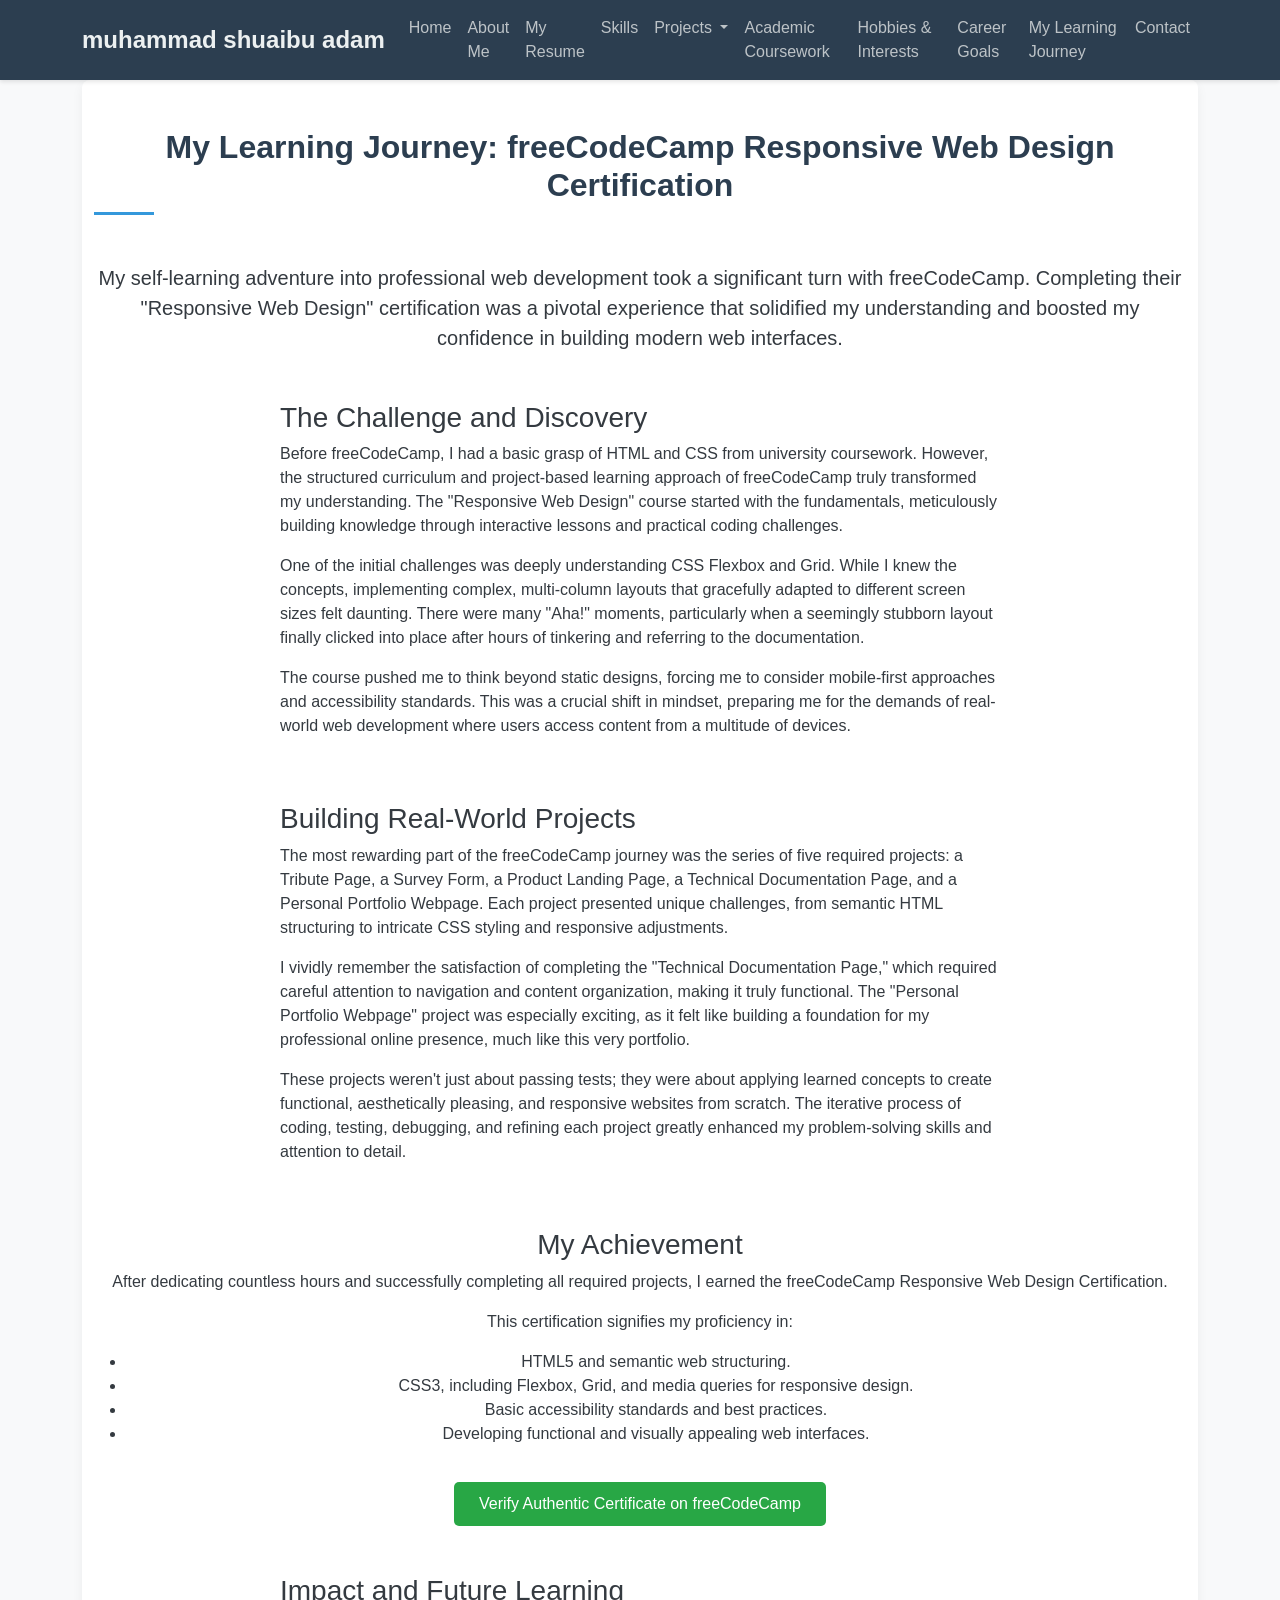
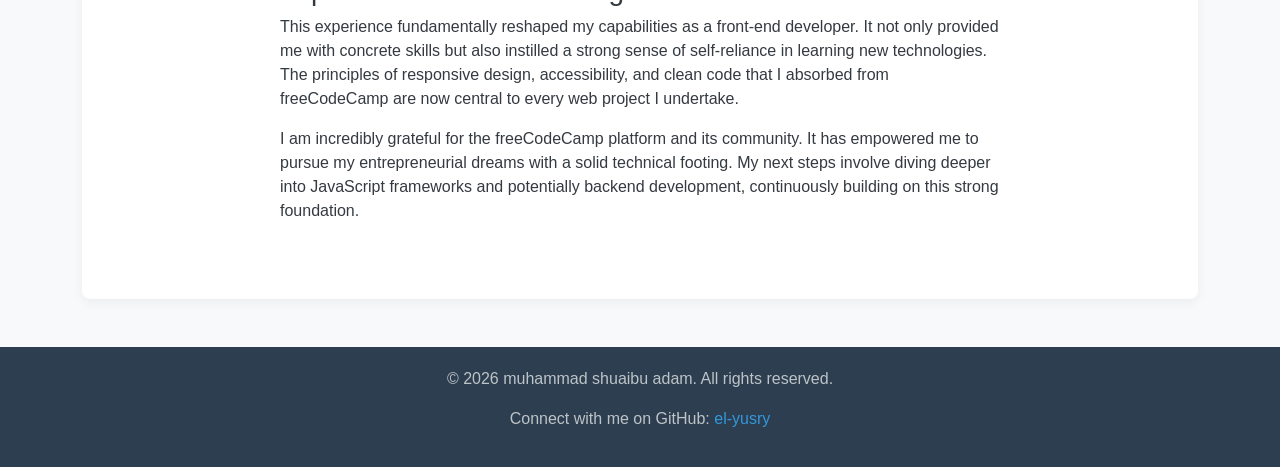
==== fcc_journey.html @ f3f06081 "Add files via upload" ====
<!DOCTYPE html>
<html lang="en">
<head>
    <meta charset="UTF-8">
    <meta name="viewport" content="width=device-width, initial-scale=1.0">
    <title>muhammad shuaibu adam - Portfolio</title>
    <!-- Bootstrap 5 CSS CDN -->
    <link href="https://cdn.jsdelivr.net/npm/bootstrap@5.3.3/dist/css/bootstrap.min.css" rel="stylesheet" integrity="sha384-QWTKZyjpPEjISv5WaRU9OFeRpok6YctnYmDr5pNlyT2bRjXh0JMhjY6hW+ALEwIH" crossorigin="anonymous">
    <link rel="stylesheet" href="style.css">
    <script src="script.js" defer></script>
</head>
<body>
    <nav class="navbar navbar-expand-lg navbar-dark fixed-top">
        <div class="container">
            <a class="navbar-brand" href="index.html">muhammad shuaibu adam</a>
            <button class="navbar-toggler" type="button" data-bs-toggle="collapse" data-bs-target="#navbarNav" aria-controls="navbarNav" aria-expanded="false" aria-label="Toggle navigation">
                <span class="navbar-toggler-icon"></span>
            </button>
            <div class="collapse navbar-collapse" id="navbarNav">
                <ul class="navbar-nav ms-auto">
                    <li class="nav-item">
                        <a class="nav-link" href="index.html">Home</a>
                    </li>
                    <li class="nav-item">
                        <a class="nav-link" href="about.html">About Me</a>
                    </li>
                    <li class="nav-item">
                        <a class="nav-link" href="resume.html">My Resume</a>
                    </li>
                    <li class="nav-item">
                        <a class="nav-link" href="skills.html">Skills</a>
                    </li>
                    <li class="nav-item dropdown">
                        <a class="nav-link dropdown-toggle" href="#" id="navbarDropdownProjects" role="button" data-bs-toggle="dropdown" aria-expanded="false">
                            Projects
                        </a>
                        <ul class="dropdown-menu dropdown-menu-dark" aria-labelledby="navbarDropdownProjects">
                            <li><a class="dropdown-item" href="project_1.html">Web Blog Platform</a></li>
                            <li><a class="dropdown-item" href="project_2.html">E-commerce Prototype</a></li>
                        </ul>
                    </li>
                    <li class="nav-item">
                        <a class="nav-link" href="coursework.html">Academic Coursework</a>
                    </li>
                    <li class="nav-item">
                        <a class="nav-link" href="hobbies.html">Hobbies & Interests</a>
                    </li>
                    <li class="nav-item">
                        <a class="nav-link" href="goals.html">Career Goals</a>
                    </li>
                    <li class="nav-item">
                        <a class="nav-link" href="fcc_journey.html">My Learning Journey</a>
                    </li>
                    <li class="nav-item">
                        <a class="nav-link" href="contact.html">Contact</a>
                    </li>
                </ul>
            </div>
        </div>
    </nav>

    <main class="container mt-4">
        <section id="fcc-journey-intro" class="container pt-5">
    <h2 class="text-center mb-5">My Learning Journey: freeCodeCamp Responsive Web Design Certification</h2>
    <p class="lead text-center mb-5">My self-learning adventure into professional web development took a significant turn with freeCodeCamp. Completing their "Responsive Web Design" certification was a pivotal experience that solidified my understanding and boosted my confidence in building modern web interfaces.</p>

    <div class="row featurette align-items-center mb-5">
        <div class="col-lg-8 mx-auto">
            <h3 class="featurette-heading">The Challenge and Discovery</h3>
            <p>Before freeCodeCamp, I had a basic grasp of HTML and CSS from university coursework. However, the structured curriculum and project-based learning approach of freeCodeCamp truly transformed my understanding. The "Responsive Web Design" course started with the fundamentals, meticulously building knowledge through interactive lessons and practical coding challenges.</p>
            <p>One of the initial challenges was deeply understanding CSS Flexbox and Grid. While I knew the concepts, implementing complex, multi-column layouts that gracefully adapted to different screen sizes felt daunting. There were many "Aha!" moments, particularly when a seemingly stubborn layout finally clicked into place after hours of tinkering and referring to the documentation.</p>
            <p>The course pushed me to think beyond static designs, forcing me to consider mobile-first approaches and accessibility standards. This was a crucial shift in mindset, preparing me for the demands of real-world web development where users access content from a multitude of devices.</p>
        </div>
    </div>

    <div class="row featurette align-items-center mb-5">
        <div class="col-lg-8 mx-auto">
            <h3 class="featurette-heading">Building Real-World Projects</h3>
            <p>The most rewarding part of the freeCodeCamp journey was the series of five required projects: a Tribute Page, a Survey Form, a Product Landing Page, a Technical Documentation Page, and a Personal Portfolio Webpage. Each project presented unique challenges, from semantic HTML structuring to intricate CSS styling and responsive adjustments.</p>
            <p>I vividly remember the satisfaction of completing the "Technical Documentation Page," which required careful attention to navigation and content organization, making it truly functional. The "Personal Portfolio Webpage" project was especially exciting, as it felt like building a foundation for my professional online presence, much like this very portfolio.</p>
            <p>These projects weren't just about passing tests; they were about applying learned concepts to create functional, aesthetically pleasing, and responsive websites from scratch. The iterative process of coding, testing, debugging, and refining each project greatly enhanced my problem-solving skills and attention to detail.</p>
        </div>
    </div>

    <div class="fcc-certificate-container mb-5">
        <h3>My Achievement</h3>
        <p>After dedicating countless hours and successfully completing all required projects, I earned the freeCodeCamp Responsive Web Design Certification.</p>
        <img src='fcc_certificate.jpg' alt='freeCodeCamp Certificate' onerror='event.target.remove()'>
        <p class="mt-3">This certification signifies my proficiency in:</p>
        <ul>
            <li>HTML5 and semantic web structuring.</li>
            <li>CSS3, including Flexbox, Grid, and media queries for responsive design.</li>
            <li>Basic accessibility standards and best practices.</li>
            <li>Developing functional and visually appealing web interfaces.</li>
        </ul>
        <a href='FAKA_FAKA_FCC_LINK' target="_blank" rel="noopener noreferrer">Verify Authentic Certificate on freeCodeCamp</a>
    </div>

    <div class="row featurette align-items-center">
        <div class="col-lg-8 mx-auto">
            <h3 class="featurette-heading">Impact and Future Learning</h3>
            <p>This experience fundamentally reshaped my capabilities as a front-end developer. It not only provided me with concrete skills but also instilled a strong sense of self-reliance in learning new technologies. The principles of responsive design, accessibility, and clean code that I absorbed from freeCodeCamp are now central to every web project I undertake.</p>
            <p>I am incredibly grateful for the freeCodeCamp platform and its community. It has empowered me to pursue my entrepreneurial dreams with a solid technical footing. My next steps involve diving deeper into JavaScript frameworks and potentially backend development, continuously building on this strong foundation.</p>
        </div>
    </div>
</section>
    </main>

    <footer class="mt-5">
        <div class="container">
            <p>&copy; 2026 muhammad shuaibu adam. All rights reserved.</p>
            <p>Connect with me on GitHub: <a href="https://github.com/el-yusry" target="_blank" rel="noopener noreferrer">el-yusry</a></p>
        </div>
    </footer>

    <!-- Bootstrap 5 JS CDN -->
    <script src="https://cdn.jsdelivr.net/npm/bootstrap@5.3.3/dist/js/bootstrap.bundle.min.js" integrity="sha384-YvpcrYf0tY3lHB60NNkmXc5s9fDVZLESaAA55NDzOxhy9GkcIdslK1eN7N6jIeHz" crossorigin="anonymous"></script>
</body>
</html>
---- style.css ----
/* Custom CSS for muhammad shuaibu adam's Portfolio */
body {
    font-family: 'Segoe UI', Tahoma, Geneva, Verdana, sans-serif;
    background-color: #f8f9fa; /* Light gray background */
    color: #343a40; /* Dark text */
    padding-top: 56px; /* Adjust for fixed-top navbar */
}

.navbar {
    background-color: #2c3e50 !important; /* Darker custom blue for navbar */
    box-shadow: 0 2px 4px rgba(0,0,0,.1);
}

.navbar-brand {
    font-weight: 700;
    font-size: 1.5rem;
    color: #ecf0f1 !important; /* Light text for brand */
}

.nav-link {
    color: #bdc3c7 !important; /* Lighter gray for links */
    transition: color 0.3s ease;
}

.nav-link:hover {
    color: #ffffff !important; /* White on hover */
}

.hero-section {
    background: linear-gradient(rgba(0,0,0,0.6), rgba(0,0,0,0.6)), url('hero-bg.jpg') no-repeat center center;
    background-size: cover;
    color: #fff;
    padding: 100px 0;
    text-align: center;
    min-height: 50vh;
    display: flex;
    align-items: center;
    justify-content: center;
    position: relative;
    overflow: hidden;
}

.hero-content h1 {
    font-size: 3.5rem;
    font-weight: 700;
    margin-bottom: 20px;
}

.hero-content p {
    font-size: 1.5rem;
    font-weight: 300;
    max-width: 800px;
    margin: 0 auto 30px;
}

.profile-img {
    width: 200px;
    height: 200px;
    border-radius: 50%;
    object-fit: cover;
    border: 5px solid #fff;
    box-shadow: 0 0 15px rgba(0,0,0,0.2);
    margin-bottom: 30px;
}

section {
    padding: 60px 0;
    background-color: #fff;
    margin-bottom: 20px;
    border-radius: 8px;
    box-shadow: 0 4px 12px rgba(0,0,0,.05);
}

section:nth-child(even) {
    background-color: #f1f3f5;
}

h2 {
    color: #2c3e50;
    font-weight: 600;
    margin-bottom: 40px;
    position: relative;
    padding-bottom: 10px;
}

h2::after {
    content: '';
    position: absolute;
    left: 0;
    bottom: 0;
    width: 60px;
    height: 3px;
    background-color: #3498db; /* Accent color */
}

.card {
    border: none;
    border-radius: 8px;
    box-shadow: 0 4px 12px rgba(0,0,0,.08);
    transition: transform 0.3s ease, box-shadow 0.3s ease;
}

.card:hover {
    transform: translateY(-5px);
    box-shadow: 0 8px 20px rgba(0,0,0,.12);
}

.card-title {
    color: #3498db;
    font-weight: 600;
}

.list-group-item {
    background-color: transparent;
    border-color: rgba(0,0,0,.05);
}

.progress-bar-skill {
    background-color: #3498db;
}

footer {
    background-color: #2c3e50 !important;
    color: #bdc3c7 !important;
    padding: 20px 0;
    text-align: center;
    margin-top: 40px;
}

footer a {
    color: #3498db;
    text-decoration: none;
}

footer a:hover {
    color: #ffffff;
    text-decoration: underline;
}

/* Specific styles for fcc_journey page */
.fcc-certificate-container {
    text-align: center;
    margin-top: 40px;
}

.fcc-certificate-container img {
    max-width: 100%;
    height: auto;
    border-radius: 8px;
    box-shadow: 0 5px 15px rgba(0,0,0,0.1);
}

.fcc-certificate-container a {
    display: inline-block;
    margin-top: 20px;
    padding: 10px 25px;
    background-color: #28a745; /* Green for success/certificate */
    color: white;
    text-decoration: none;
    border-radius: 5px;
    transition: background-color 0.3s ease;
}

.fcc-certificate-container a:hover {
    background-color: #218838;
}

/* Contact form styling */
.form-label {
    font-weight: 500;
    color: #343a40;
}

.form-control:focus {
    border-color: #3498db;
    box-shadow: 0 0 0 0.25rem rgba(52, 152, 219, 0.25);
}

.btn-primary {
    background-color: #3498db;
    border-color: #3498db;
    transition: background-color 0.3s ease, border-color 0.3s ease;
}

.btn-primary:hover {
    background-color: #217dbb;
    border-color: #217dbb;
}

/* Responsive adjustments */
@media (max-width: 991.98px) {
    .navbar-collapse {
        background-color: #2c3e50;
        padding: 15px;
        margin-top: 5px;
        border-radius: 5px;
    }
    .navbar-nav .nav-link {
        padding-left: 15px;
    }
}

@media (max-width: 767.98px) {
    .hero-content h1 {
        font-size: 2.5rem;
    }
    .hero-content p {
        font-size: 1.2rem;
    }
    .profile-img {
        width: 150px;
        height: 150px;
    }
    h2 {
        font-size: 1.8rem;
    }
}
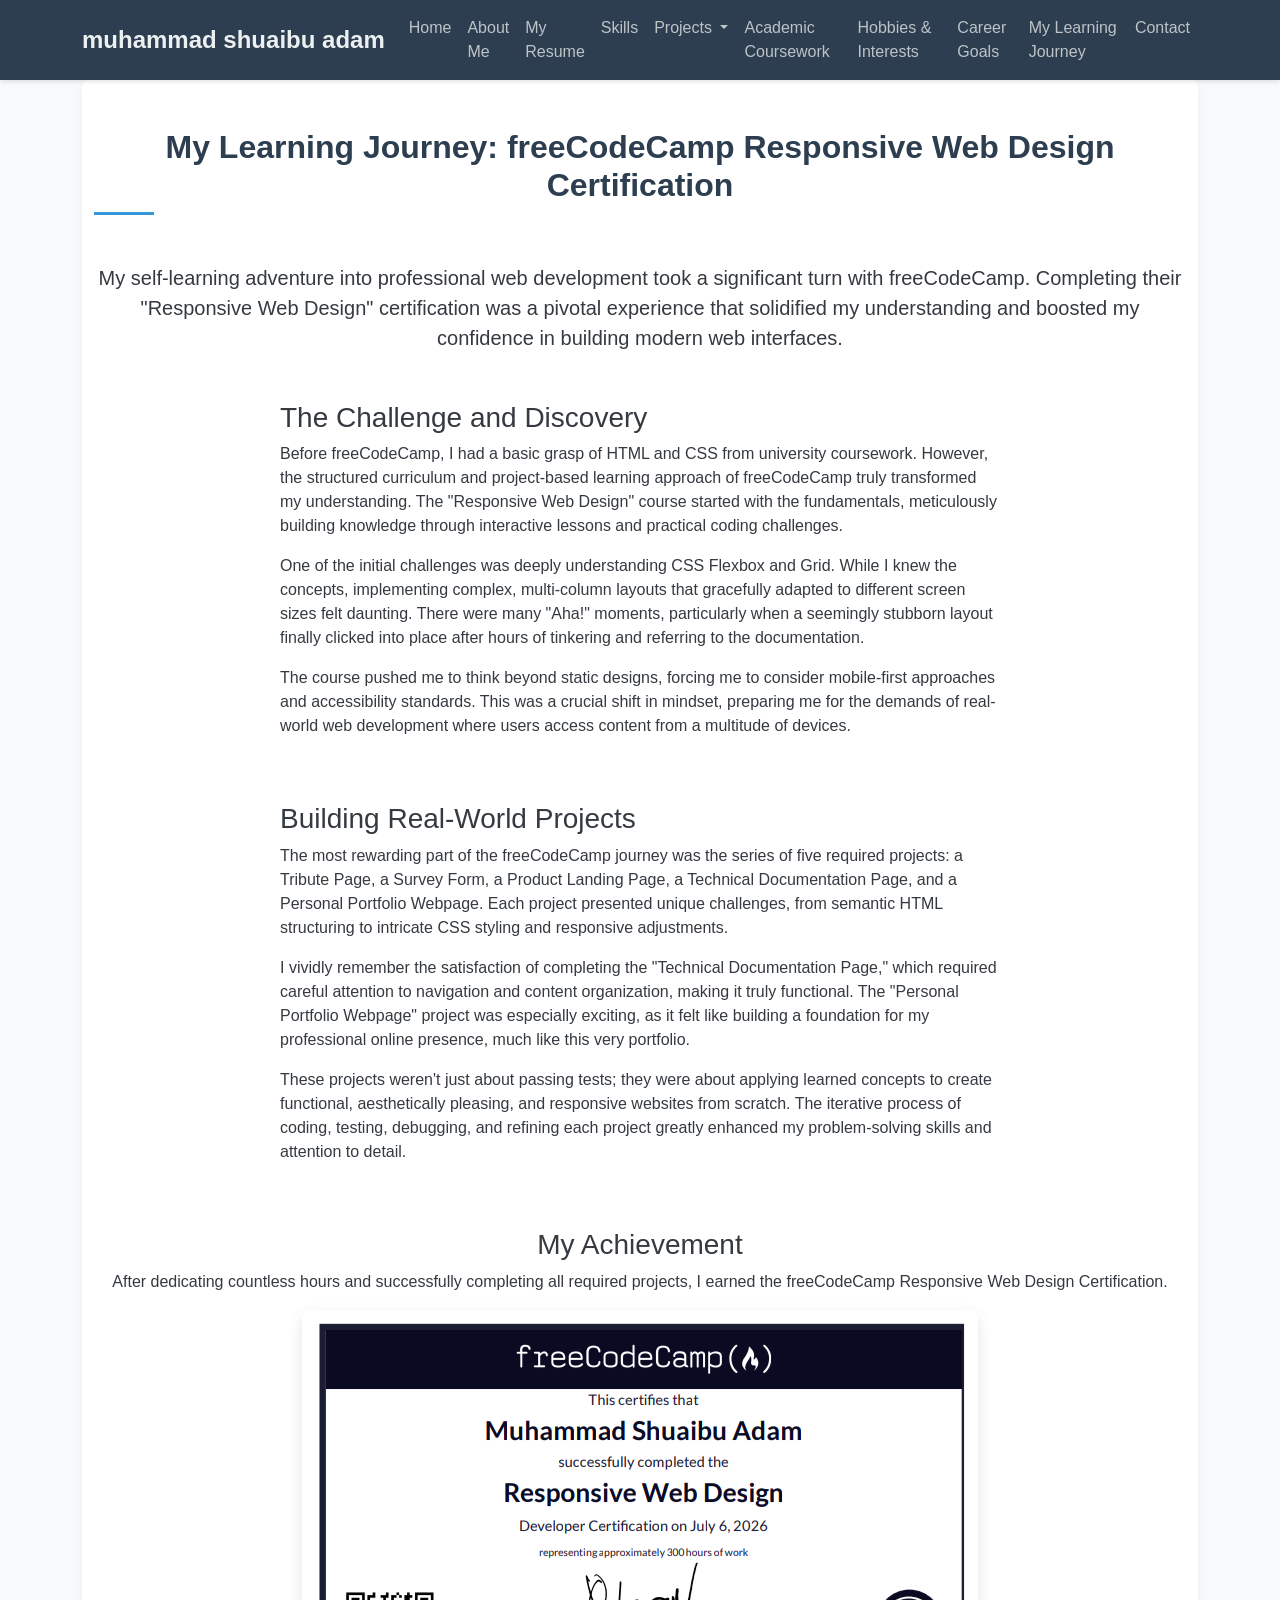
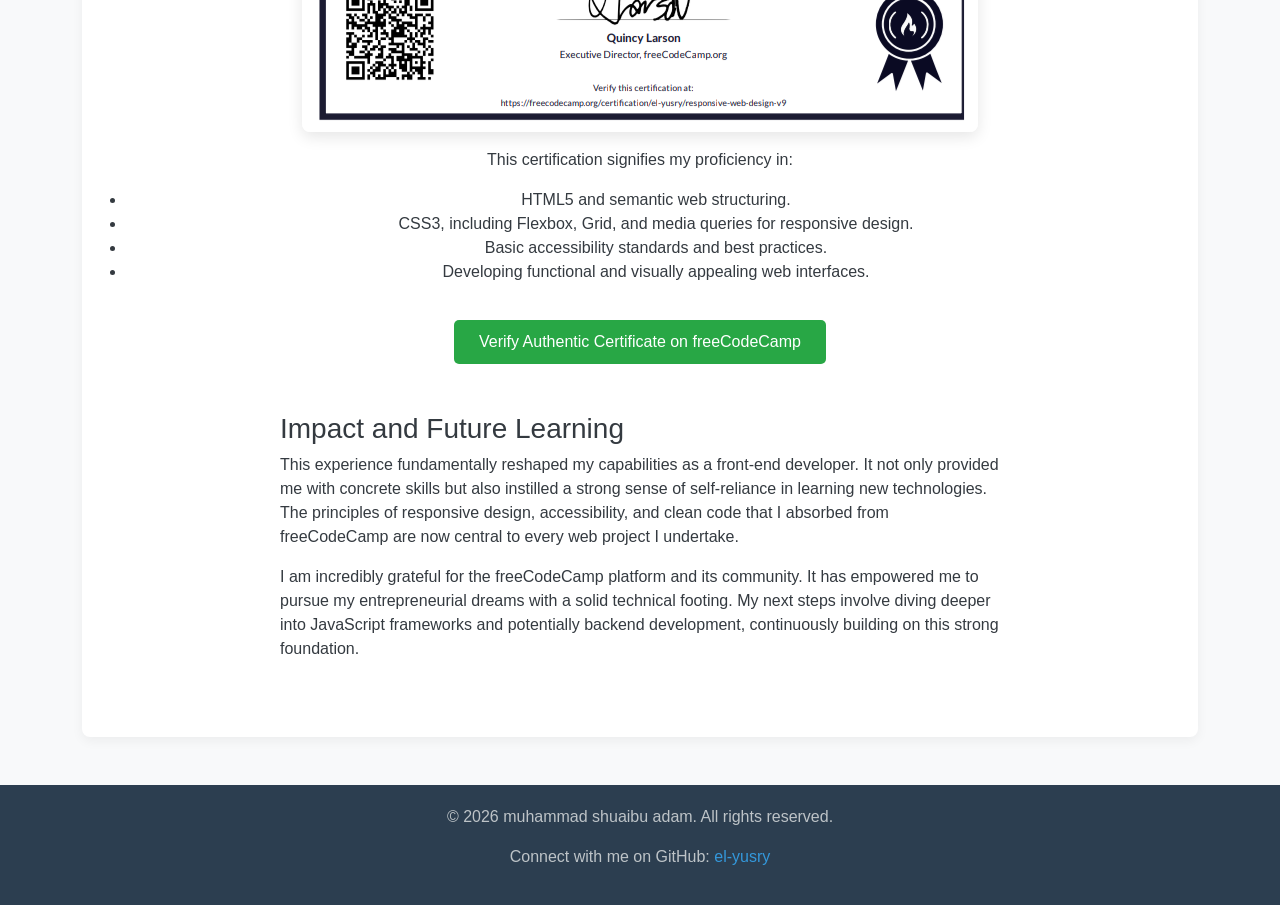
==== commit f1a2bb64: "Update fcc_journey.html" ====
--- a/fcc_journey.html
+++ b/fcc_journey.html
@@ -85,7 +85,7 @@
     <div class="fcc-certificate-container mb-5">
         <h3>My Achievement</h3>
         <p>After dedicating countless hours and successfully completing all required projects, I earned the freeCodeCamp Responsive Web Design Certification.</p>
-        <img src='fcc_certificate.jpg' alt='freeCodeCamp Certificate' onerror='event.target.remove()'>
+        <img src='fcc_certificate.jpg.PNG' alt='freeCodeCamp Certificate' onerror='event.target.remove()'>
         <p class="mt-3">This certification signifies my proficiency in:</p>
         <ul>
             <li>HTML5 and semantic web structuring.</li>
@@ -93,7 +93,7 @@
             <li>Basic accessibility standards and best practices.</li>
             <li>Developing functional and visually appealing web interfaces.</li>
         </ul>
-        <a href='FAKA_FAKA_FCC_LINK' target="_blank" rel="noopener noreferrer">Verify Authentic Certificate on freeCodeCamp</a>
+        <a href='https://www.freecodecamp.org/certification/el-yusry/responsive-web-design-v9' target="_blank" rel="noopener noreferrer">Verify Authentic Certificate on freeCodeCamp</a>
     </div>
 
     <div class="row featurette align-items-center">
@@ -116,4 +116,4 @@
     <!-- Bootstrap 5 JS CDN -->
     <script src="https://cdn.jsdelivr.net/npm/bootstrap@5.3.3/dist/js/bootstrap.bundle.min.js" integrity="sha384-YvpcrYf0tY3lHB60NNkmXc5s9fDVZLESaAA55NDzOxhy9GkcIdslK1eN7N6jIeHz" crossorigin="anonymous"></script>
 </body>
-</html>+</html>
